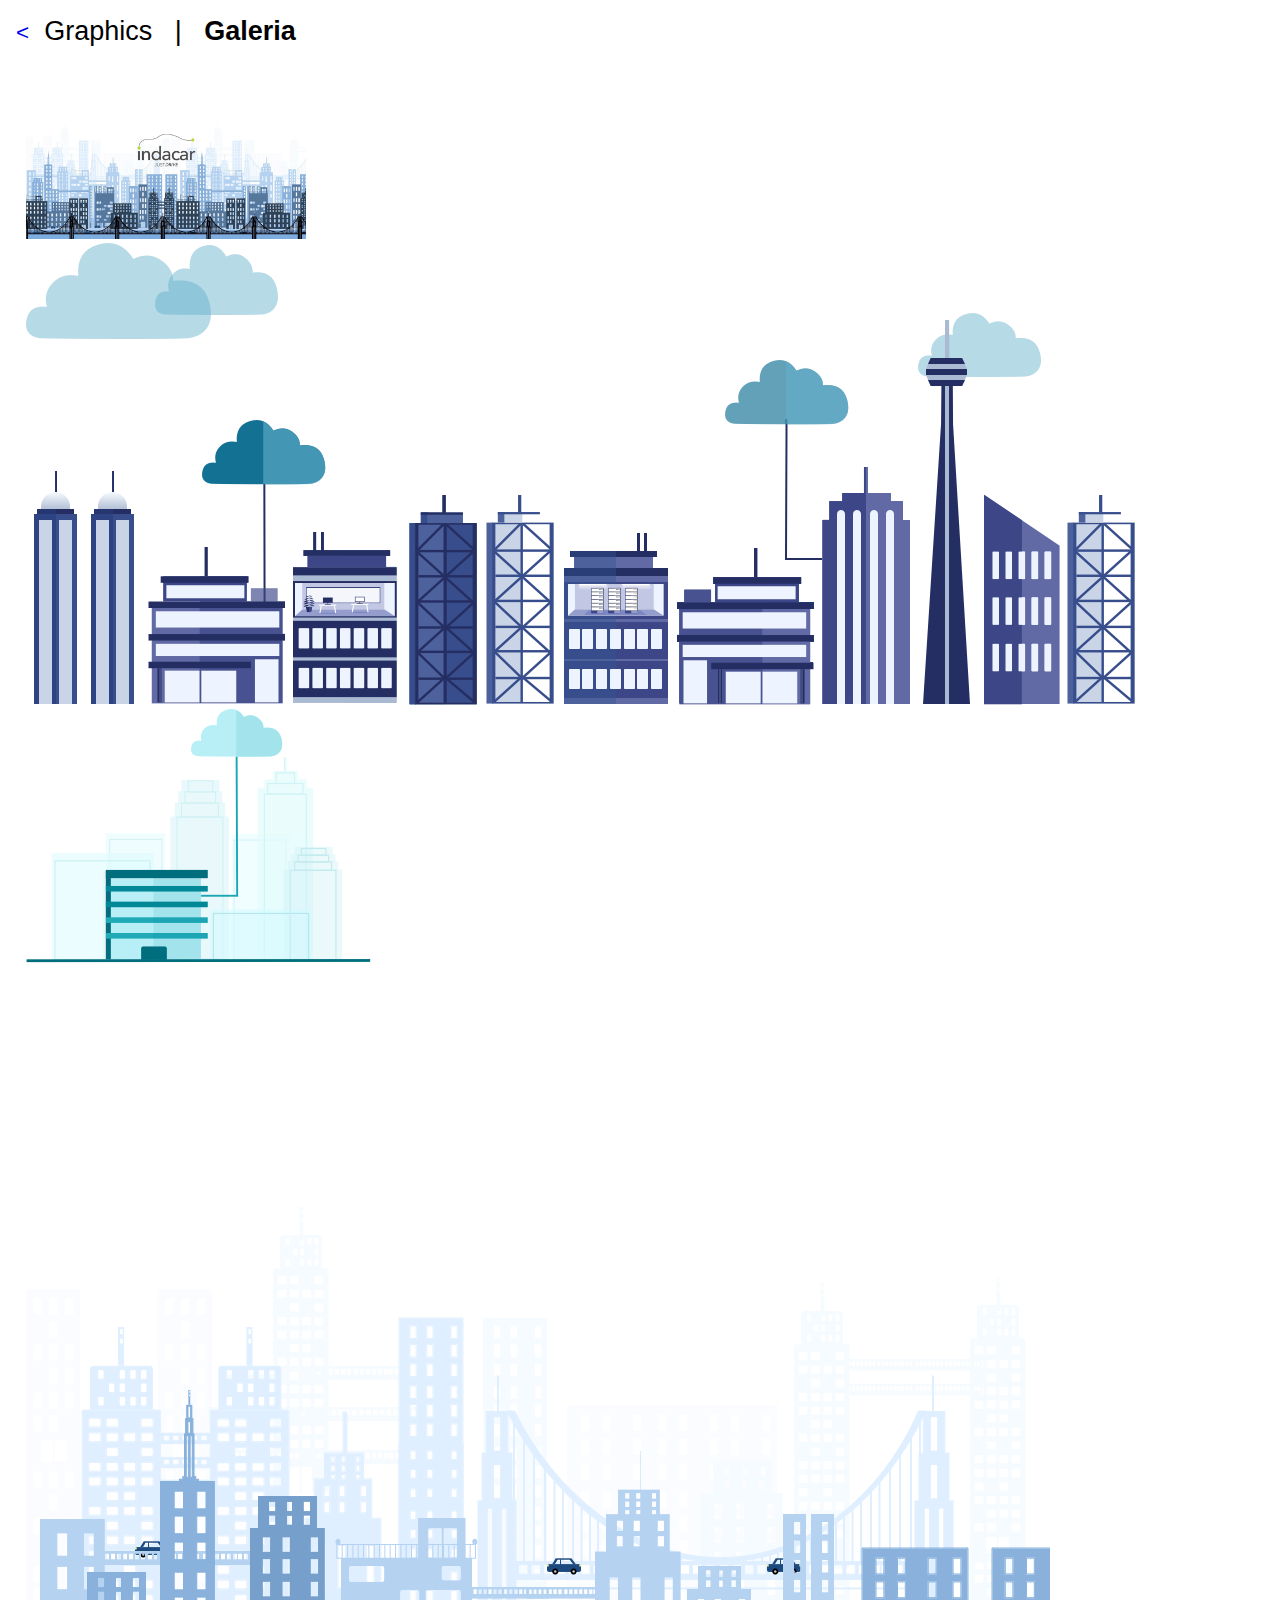
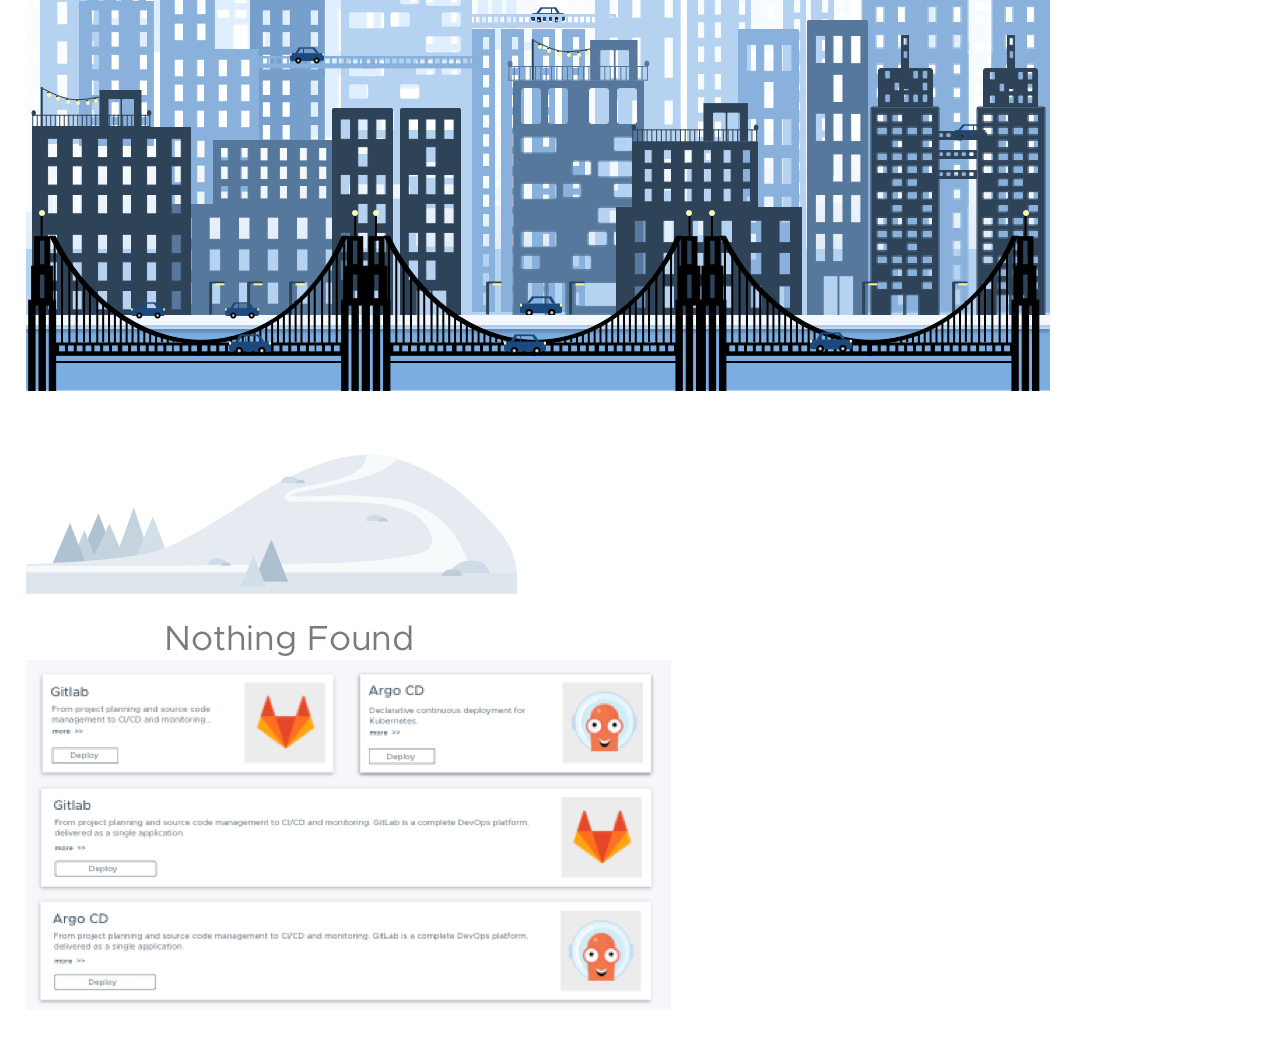
==== illustration/illustration.html @ 2fba552a "go back navigation" ====
<!DOCTYPE html>
<html lang="en">
<head>
  <meta charset="UTF-8">
  <meta name="viewport" content="width=device-width, initial-scale=1.0">
  <meta http-equiv="X-UA-Compatible" content="ie=edge">
  <title>Dayra Alvarez UX/UI</title>
  <link rel="icon" href="../assets/tabicon.png"></link>
  <link rel="stylesheet" href="https://use.fontawesome.com/releases/v5.3.1/css/all.css" integrity="sha384-mzrmE5qonljUremFsqc01SB46JvROS7bZs3IO2EmfFsd15uHvIt+Y8vEf7N7fWAU" crossorigin="anonymous">
  <link rel="stylesheet" href="style.css">
  <link rel="stylesheet" href="../css/grid.css">
</head>
<body>
  <!--About me-->
    <div class="col-12">
      <p class="tittle"><a id="back" href="../index.html">&#60;</a>&nbsp;&nbsp;Graphics &nbsp; | &nbsp; <span class="subtittle">Galeria</span></p>
  </div>
  <br>
  <!--Gallery-->
  <div class="row">
    <div class="column">
      <div class="content">
        <img src="../assets/77123298_813566232435176_5439614292708032512_n.png" alt="Mountains" style="width:100%">
        <img src="../assets/Group 8.png" alt="">
        <img src="../assets/Group 13.png" alt="">
        <img src="../assets/city.png" alt="">
        <img src="../assets/Group 21.png" alt="">
        <img src="../assets/Captura de pantalla 2019-11-21 01.39.15.png" alt="">
      </div>
    </div>
  </div>
  <!--Footer-->
  <br>
  <footer>
    <p>Dayra Alvarez Portfolio 2020</p>
  </footer>
</body>
<script src="app.js"></script>
<script src="https://code.jquery.com/jquery-3.3.1.min.js" integrity="sha256-FgpCb/KJQlLNfOu91ta32o/NMZxltwRo8QtmkMRdAu8=" 
        crossorigin="anonymous"></script>
<script src="../js/app.js"></script>
</html>
---- illustration/style.css ----
* {
  box-sizing: border-box;
  box-shadow: 0 0 25px 0 rgba(33, 33, 46, 0.25)
  font-family: Arial, Helvetica, sans-serif;
  margin: 0%;
  padding: 0%;
}

body {
  font-family: Arial;
}
  
h1 {
  margin-top: 1vh;
  font-size: 3.5vh;
}

h2{
  font-size: 2.5vh;
}

p {
  font-size: 2.5vh;
}

a {
  font-size: 2.5vh;
  text-decoration: none;
}

a:visited {
  color: black;
}

p.tittle {
  font-size: 3vh;
  font-weight: 100;
}

p span.subtittle {
  font-size: 3vh;
  font-weight: 700;
}

.row,
.row > .column {
  padding: 8px;
}

.column {
  float: left;
  width: 25%;
}

.row:after {
  content: "";
  display: table;
  clear: both;
}

.content {
  background-color: white;
  padding: 10px;
}

@media screen and (max-width: 900px) {
  .column {
    width: 50%;
  }
}

@media screen and (max-width: 600px) {
  .column {
    width: 100%;
  }
}

 /*Footer*/
 footer {
  color:white;
  height: 4vh;
  width: 100%;
  text-align: center;
  padding-top: 1vh;
  padding-bottom: 1vh;
  position: fixed;
  bottom: 0px;
}

footer p {
  font-size: 1.7vh;
}
---- css/grid.css ----
* {
    margin: 0;
    padding: 0;
    box-sizing: border-box;
}

.container {
    width: 100%;
    max-width: 992px;
    margin: 0 auto;
}

.container-fluid{
    width: 100%;
}

.container-fluid .row {
    max-width: 992px;
    margin: 0 auto;
}

.row::after, .row::before {
    content:"";
    display:table;
    clear: both;
}

[class *='col-'] {
    float: left;
    min-height: 1em;
    /*gutters*/
    padding: 1em;
}

/*100/12*columnas */
.col-1{ width:8.33%; }
.col-2{ width:16.66%; }
.col-3{ width:24.5%; }
.col-4{ width:33.33%; }
.col-5{ width:41.66%; }
.col-6{ width:50%; }
.col-7{ width:58.33%; }
.col-8{ width:66.66%; }
.col-9{ width:75%; }
.col-10{ width:83.33%; }
.col-11{ width:91.66%; }
.col-12{ width:100%; }

/** Primer Breakpoint de bootstrap **/
@media all and (max-width:576px){
    [class *='col-'] {
       width: 100%;
    }
}
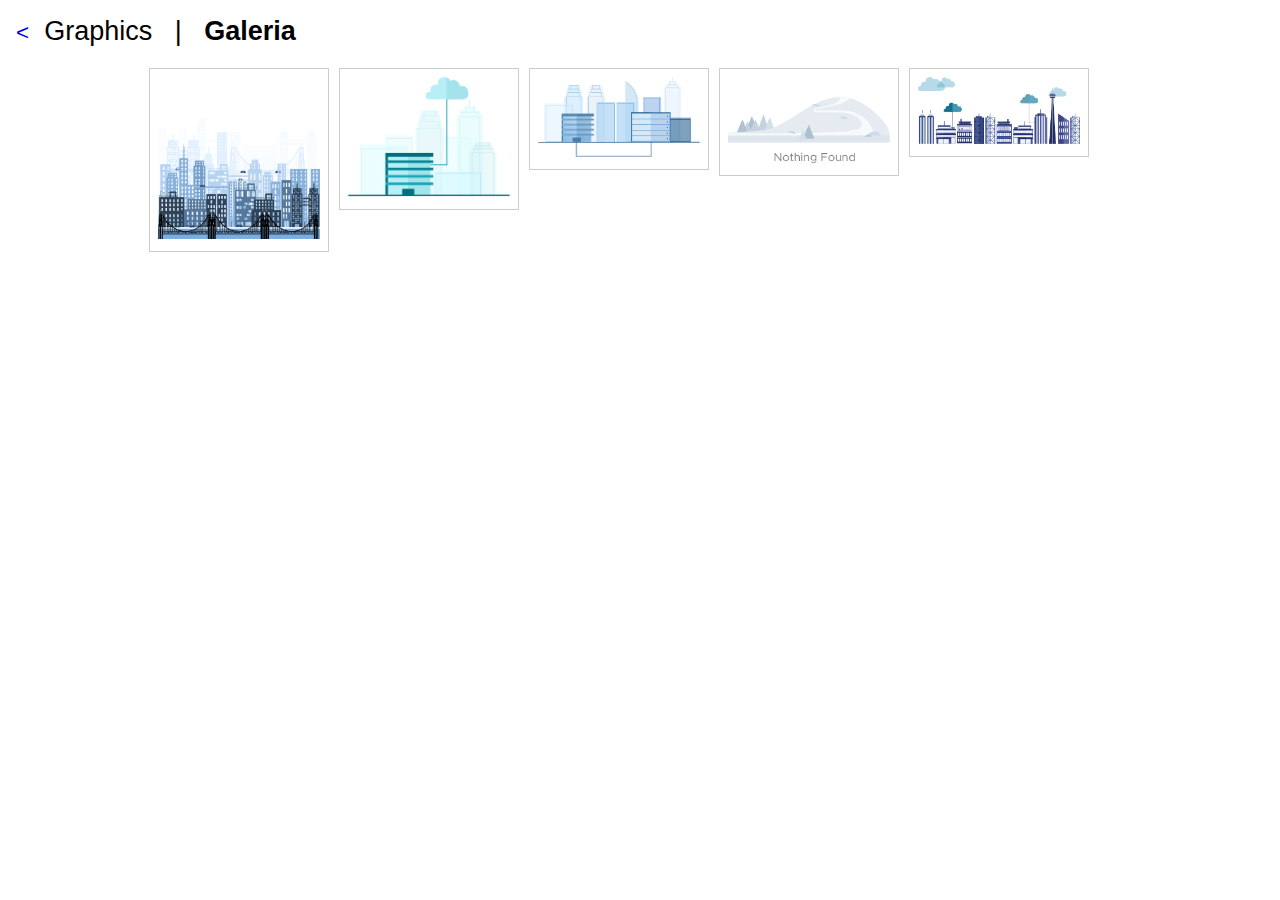
==== commit 3a7f7f5b: "gallery" ====
--- a/illustration/illustration.html
+++ b/illustration/illustration.html
@@ -17,16 +17,21 @@
   </div>
   <br>
   <!--Gallery-->
-  <div class="row">
-    <div class="column">
-      <div class="content">
-        <img src="../assets/77123298_813566232435176_5439614292708032512_n.png" alt="Mountains" style="width:100%">
-        <img src="../assets/Group 8.png" alt="">
-        <img src="../assets/Group 13.png" alt="">
-        <img src="../assets/city.png" alt="">
-        <img src="../assets/Group 21.png" alt="">
-        <img src="../assets/Captura de pantalla 2019-11-21 01.39.15.png" alt="">
-      </div>
+  <div class="container">
+    <div class="gallery row">
+      <img src="../assets/city.png" alt="" width="600" height="400">
+    </div>
+    <div class="gallery row">
+      <img src="../assets/Group 13.png" alt="" width="600" height="400">
+    </div>
+    <div class="gallery row">
+      <img src="../assets/Group 20.png" alt="" width="600" height="400">
+    </div>
+    <div class="gallery row">
+      <img src="../assets/Group 21.png" alt="" width="600" height="400">
+    </div>
+    <div class="gallery row">
+      <img src="../assets/Group 8.png" alt="" width="600" height="400">
     </div>
   </div>
   <!--Footer-->
--- a/illustration/style.css
+++ b/illustration/style.css
@@ -89,4 +89,28 @@
 
 footer p {
   font-size: 1.7vh;
+}
+
+
+
+
+div.gallery {
+  margin: 5px;
+  border: 1px solid #ccc;
+  float: left;
+  width: 180px;
+}
+
+div.gallery:hover {
+  border: 1px solid #777;
+}
+
+div.gallery img {
+  width: 100%;
+  height: auto;
+}
+
+div.desc {
+  padding: 15px;
+  text-align: center;
 }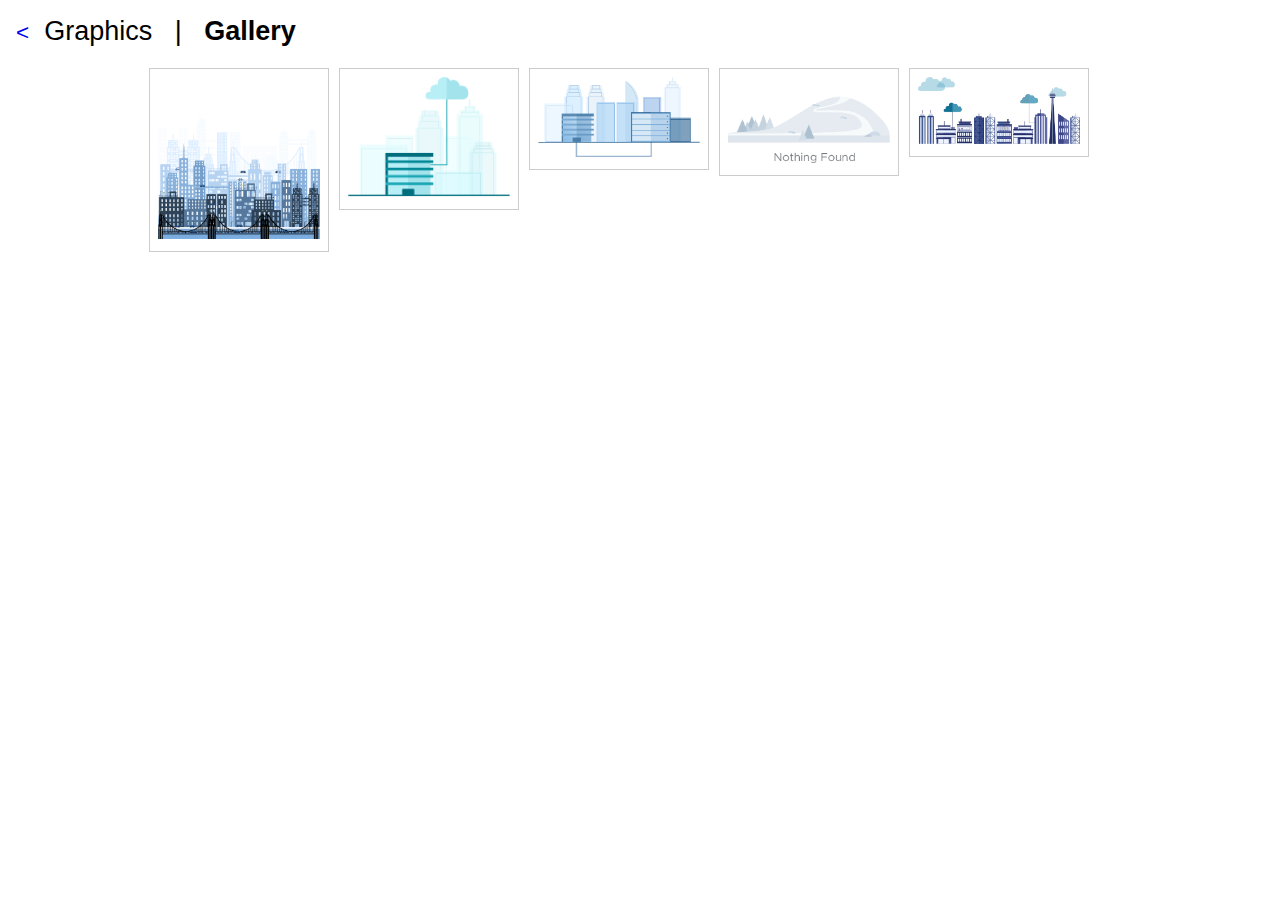
==== commit 450a3452: "fixed typo" ====
--- a/illustration/illustration.html
+++ b/illustration/illustration.html
@@ -13,7 +13,7 @@
 <body>
   <!--About me-->
     <div class="col-12">
-      <p class="tittle"><a id="back" href="../index.html">&#60;</a>&nbsp;&nbsp;Graphics &nbsp; | &nbsp; <span class="subtittle">Galeria</span></p>
+      <p class="tittle"><a id="back" href="../index.html">&#60;</a>&nbsp;&nbsp;Graphics &nbsp; | &nbsp; <span class="subtittle">Gallery</span></p>
   </div>
   <br>
   <!--Gallery-->
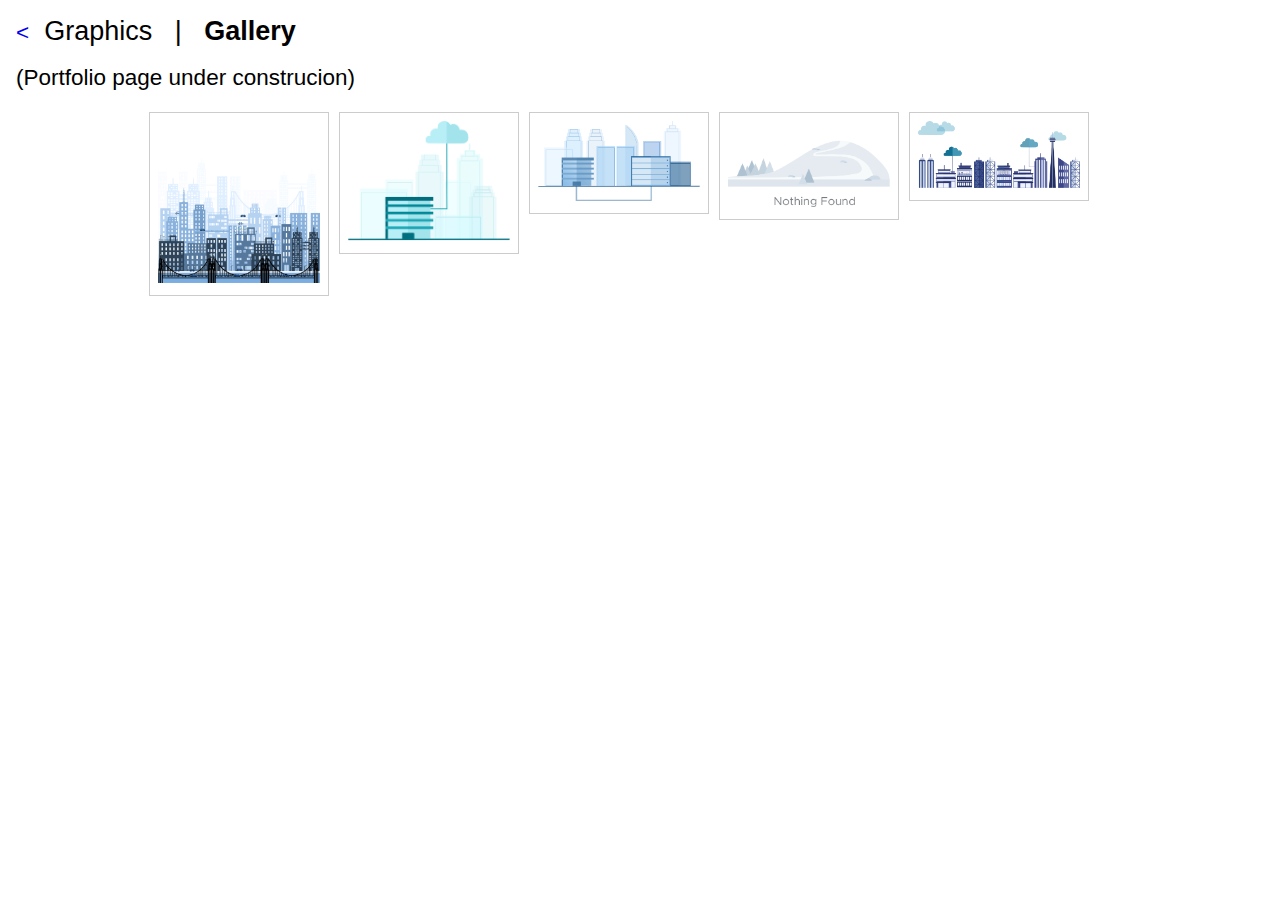
==== commit be37fbe5: "adding page under construction message" ====
--- a/illustration/illustration.html
+++ b/illustration/illustration.html
@@ -14,24 +14,26 @@
   <!--About me-->
     <div class="col-12">
       <p class="tittle"><a id="back" href="../index.html">&#60;</a>&nbsp;&nbsp;Graphics &nbsp; | &nbsp; <span class="subtittle">Gallery</span></p>
+      <br>
+      <p>(Portfolio page under construcion)</p>
   </div>
   <br>
   <!--Gallery-->
   <div class="container">
     <div class="gallery row">
-      <img src="../assets/city.png" alt="" width="600" height="400">
+      <img src="../assets/city.png" alt="">
     </div>
     <div class="gallery row">
-      <img src="../assets/Group 13.png" alt="" width="600" height="400">
+      <img src="../assets/Group 13.png" alt="">
     </div>
     <div class="gallery row">
-      <img src="../assets/Group 20.png" alt="" width="600" height="400">
+      <img src="../assets/Group 20.png" alt="">
     </div>
     <div class="gallery row">
-      <img src="../assets/Group 21.png" alt="" width="600" height="400">
+      <img src="../assets/Group 21.png" alt="">
     </div>
     <div class="gallery row">
-      <img src="../assets/Group 8.png" alt="" width="600" height="400">
+      <img src="../assets/Group 8.png" alt="">
     </div>
   </div>
   <!--Footer-->
--- a/illustration/style.css
+++ b/illustration/style.css
@@ -101,16 +101,7 @@
   width: 180px;
 }
 
-div.gallery:hover {
-  border: 1px solid #777;
-}
-
 div.gallery img {
   width: 100%;
   height: auto;
 }
-
-div.desc {
-  padding: 15px;
-  text-align: center;
-}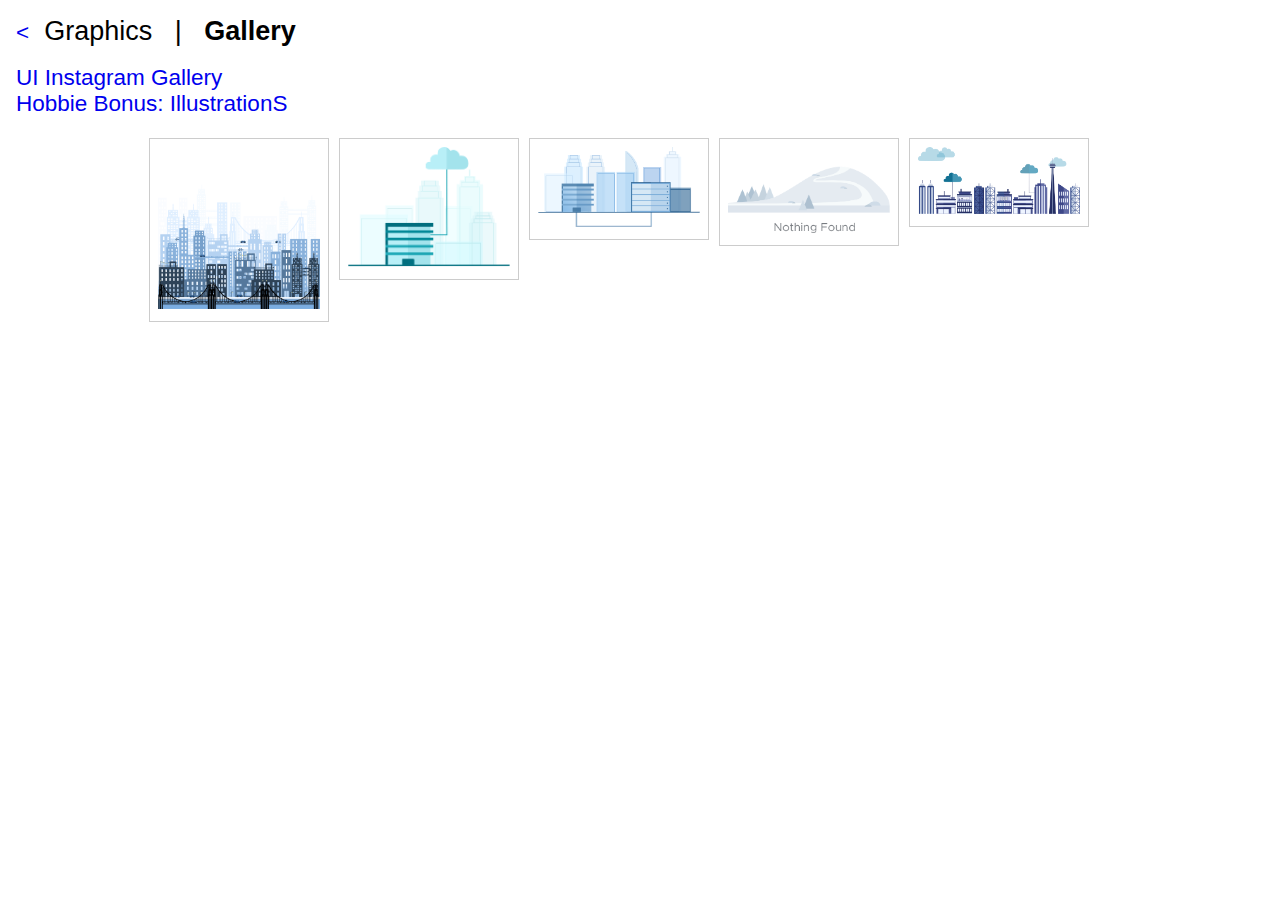
==== commit af1bb189: "ui" ====
--- a/illustration/illustration.html
+++ b/illustration/illustration.html
@@ -15,7 +15,9 @@
     <div class="col-12">
       <p class="tittle"><a id="back" href="../index.html">&#60;</a>&nbsp;&nbsp;Graphics &nbsp; | &nbsp; <span class="subtittle">Gallery</span></p>
       <br>
-      <p>(Portfolio page under construcion)</p>
+      <a href="https://www.instagram.com/product_designer_dayra" target="_blank">UI Instagram Gallery</a>
+      <br>
+      <a href="https://www.instagram.com/cebranauta" target="_blank">Hobbie Bonus: IllustrationS</a>  
   </div>
   <br>
   <!--Gallery-->
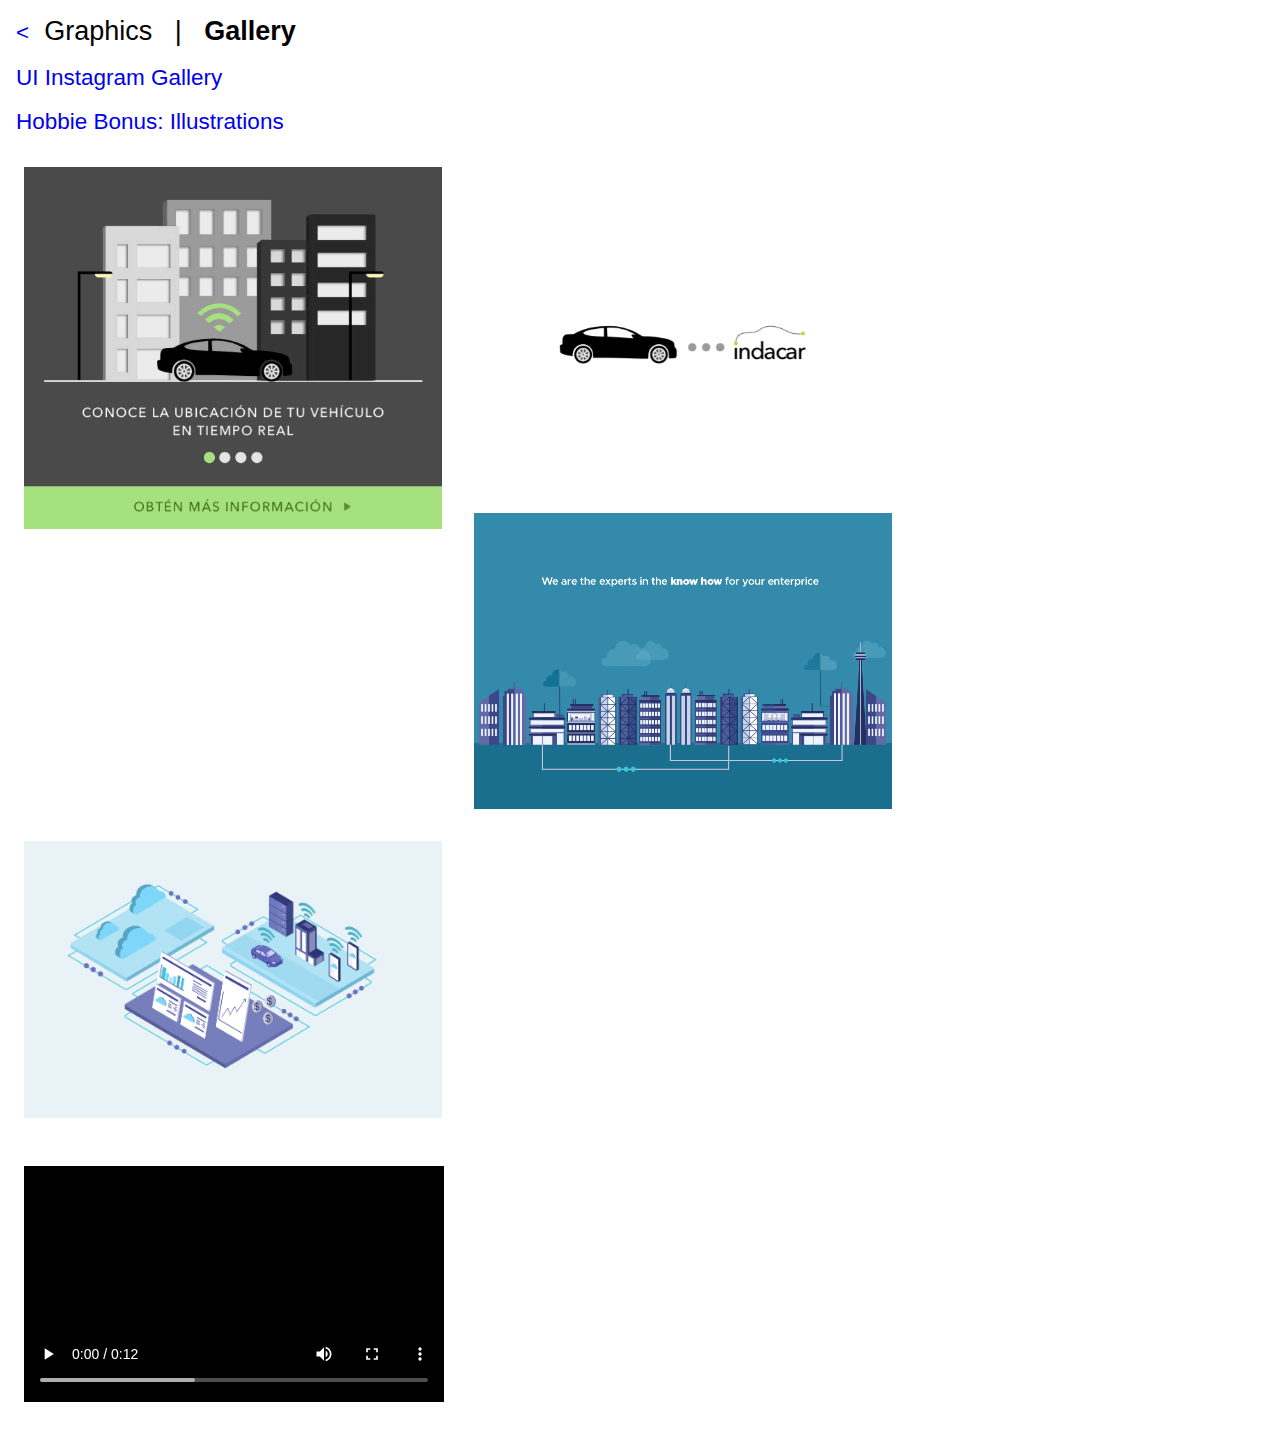
==== commit df801c0a: "adding assets" ====
--- a/illustration/illustration.html
+++ b/illustration/illustration.html
@@ -17,25 +17,28 @@
       <br>
       <a href="https://www.instagram.com/product_designer_dayra" target="_blank">UI Instagram Gallery</a>
       <br>
-      <a href="https://www.instagram.com/cebranauta" target="_blank">Hobbie Bonus: IllustrationS</a>  
+      <br>
+      <a href="https://www.instagram.com/cebranauta" target="_blank">Hobbie Bonus: Illustrations</a>  
   </div>
   <br>
   <!--Gallery-->
-  <div class="container">
-    <div class="gallery row">
-      <img src="../assets/city.png" alt="">
+  <div class="row">
+    <div class="gallery col-3">
+      <img src="../assets/instruction.gif" alt="">
     </div>
-    <div class="gallery row">
-      <img src="../assets/Group 13.png" alt="">
+    <div class="gallery col-3">
+      <img src="../assets/loader.gif" alt="">
     </div>
-    <div class="gallery row">
-      <img src="../assets/Group 20.png" alt="">
+    <div class="gallery col-3">
+      <img src="../assets/1.png" alt="">
     </div>
-    <div class="gallery row">
-      <img src="../assets/Group 21.png" alt="">
+    <div class="gallery col-3">
+      <img src="../assets/2.png" alt="">
     </div>
-    <div class="gallery row">
-      <img src="../assets/Group 8.png" alt="">
+  </div>
+  <div class="row">
+    <div class="gallery col-12">
+      <video src="../assets/animacion_1.mp4" width="420" height="" controls></video>
     </div>
   </div>
   <!--Footer-->
--- a/illustration/style.css
+++ b/illustration/style.css
@@ -95,10 +95,12 @@
 
 
 div.gallery {
-  margin: 5px;
-  border: 1px solid #ccc;
   float: left;
-  width: 180px;
+  width: 50vh;
+  display:flex;
+  flex-direction:row;
+  flex-wrap:wrap;
+  justify-content:space-between;
 }
 
 div.gallery img {
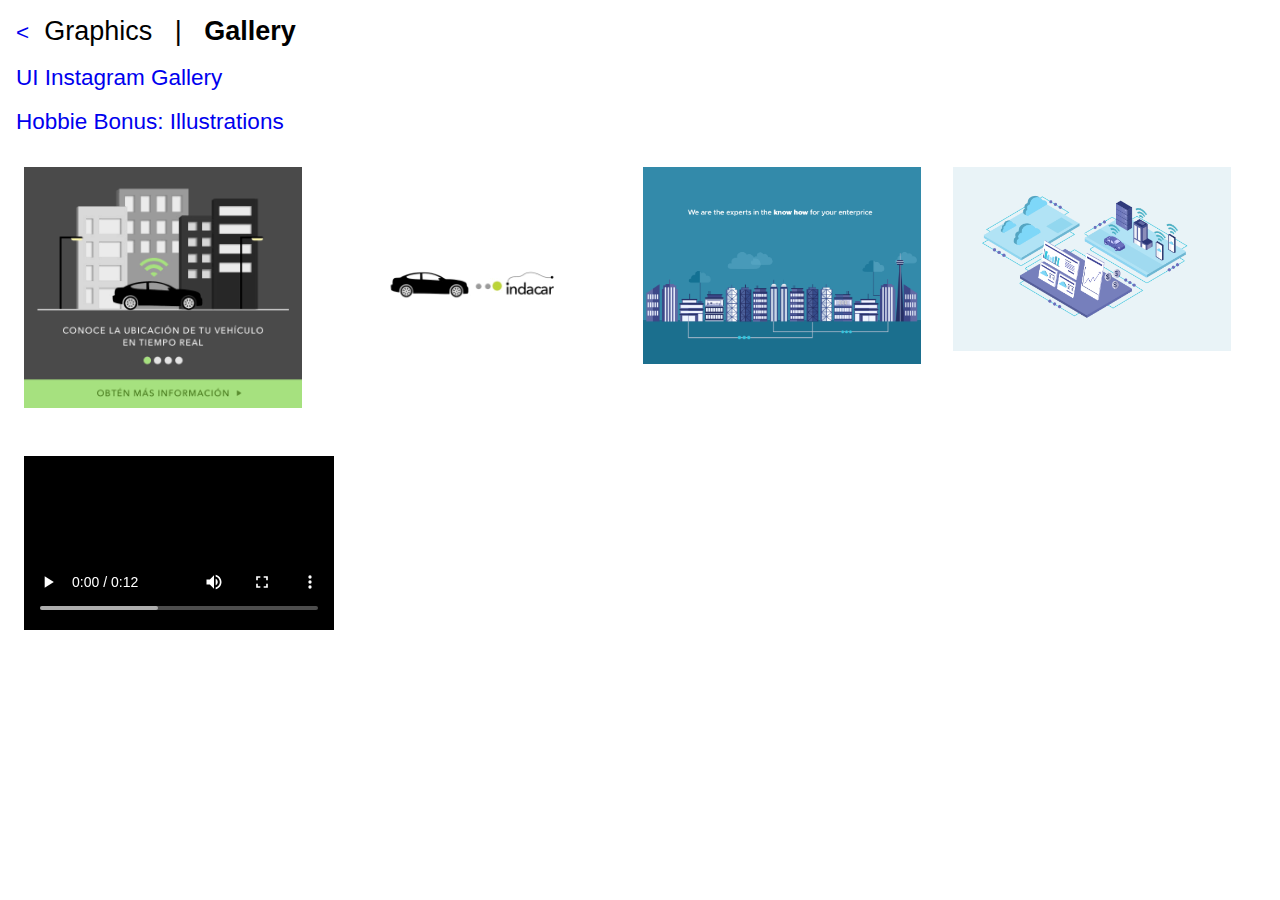
==== commit 19bc9677: "fixed video" ====
--- a/illustration/illustration.html
+++ b/illustration/illustration.html
@@ -22,6 +22,7 @@
   </div>
   <br>
   <!--Gallery-->
+  <div class="container-fuid">
   <div class="row">
     <div class="gallery col-3">
       <img src="../assets/instruction.gif" alt="">
@@ -38,8 +39,9 @@
   </div>
   <div class="row">
     <div class="gallery col-12">
-      <video src="../assets/animacion_1.mp4" width="420" height="" controls></video>
+      <video src="../assets/animacion_1.mp4" width="310" height="" controls></video>
     </div>
+  </div>
   </div>
   <!--Footer-->
   <br>
--- a/illustration/style.css
+++ b/illustration/style.css
@@ -91,12 +91,8 @@
   font-size: 1.7vh;
 }
 
-
-
-
 div.gallery {
   float: left;
-  width: 50vh;
   display:flex;
   flex-direction:row;
   flex-wrap:wrap;
